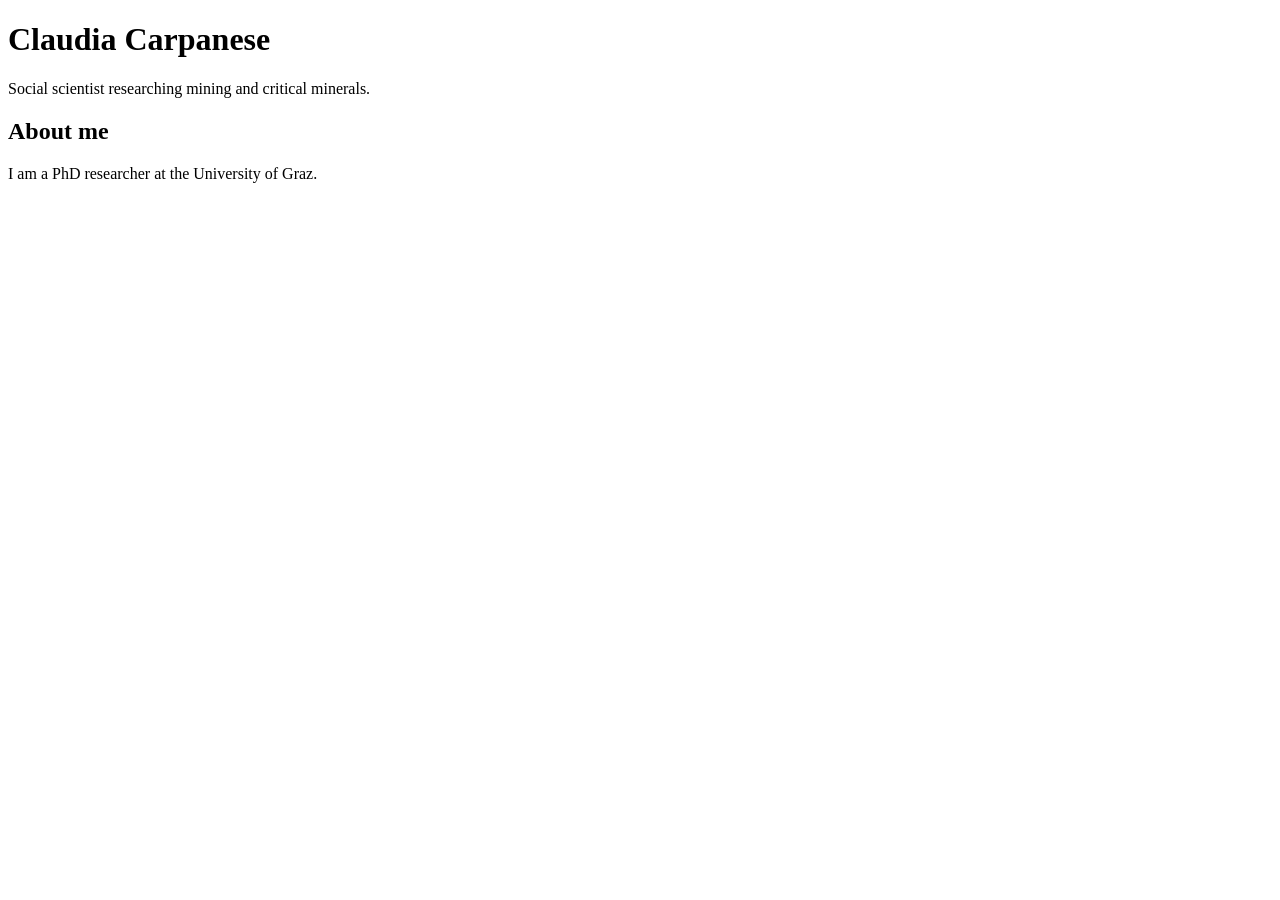
==== index.html @ d9147111 "Create index.html" ====
<!DOCTYPE html>
<html lang="en">
<head>
  <meta charset="UTF-8">
  <meta name="viewport" content="width=device-width, initial-scale=1">
  <title>Claudia Carpanese</title>
</head>
<body>
  <h1>Claudia Carpanese</h1>
  <p>Social scientist researching mining and critical minerals.</p>
  <h2>About me</h2>
  <p>I am a PhD researcher at the University of Graz.</p>
</body>
</html>
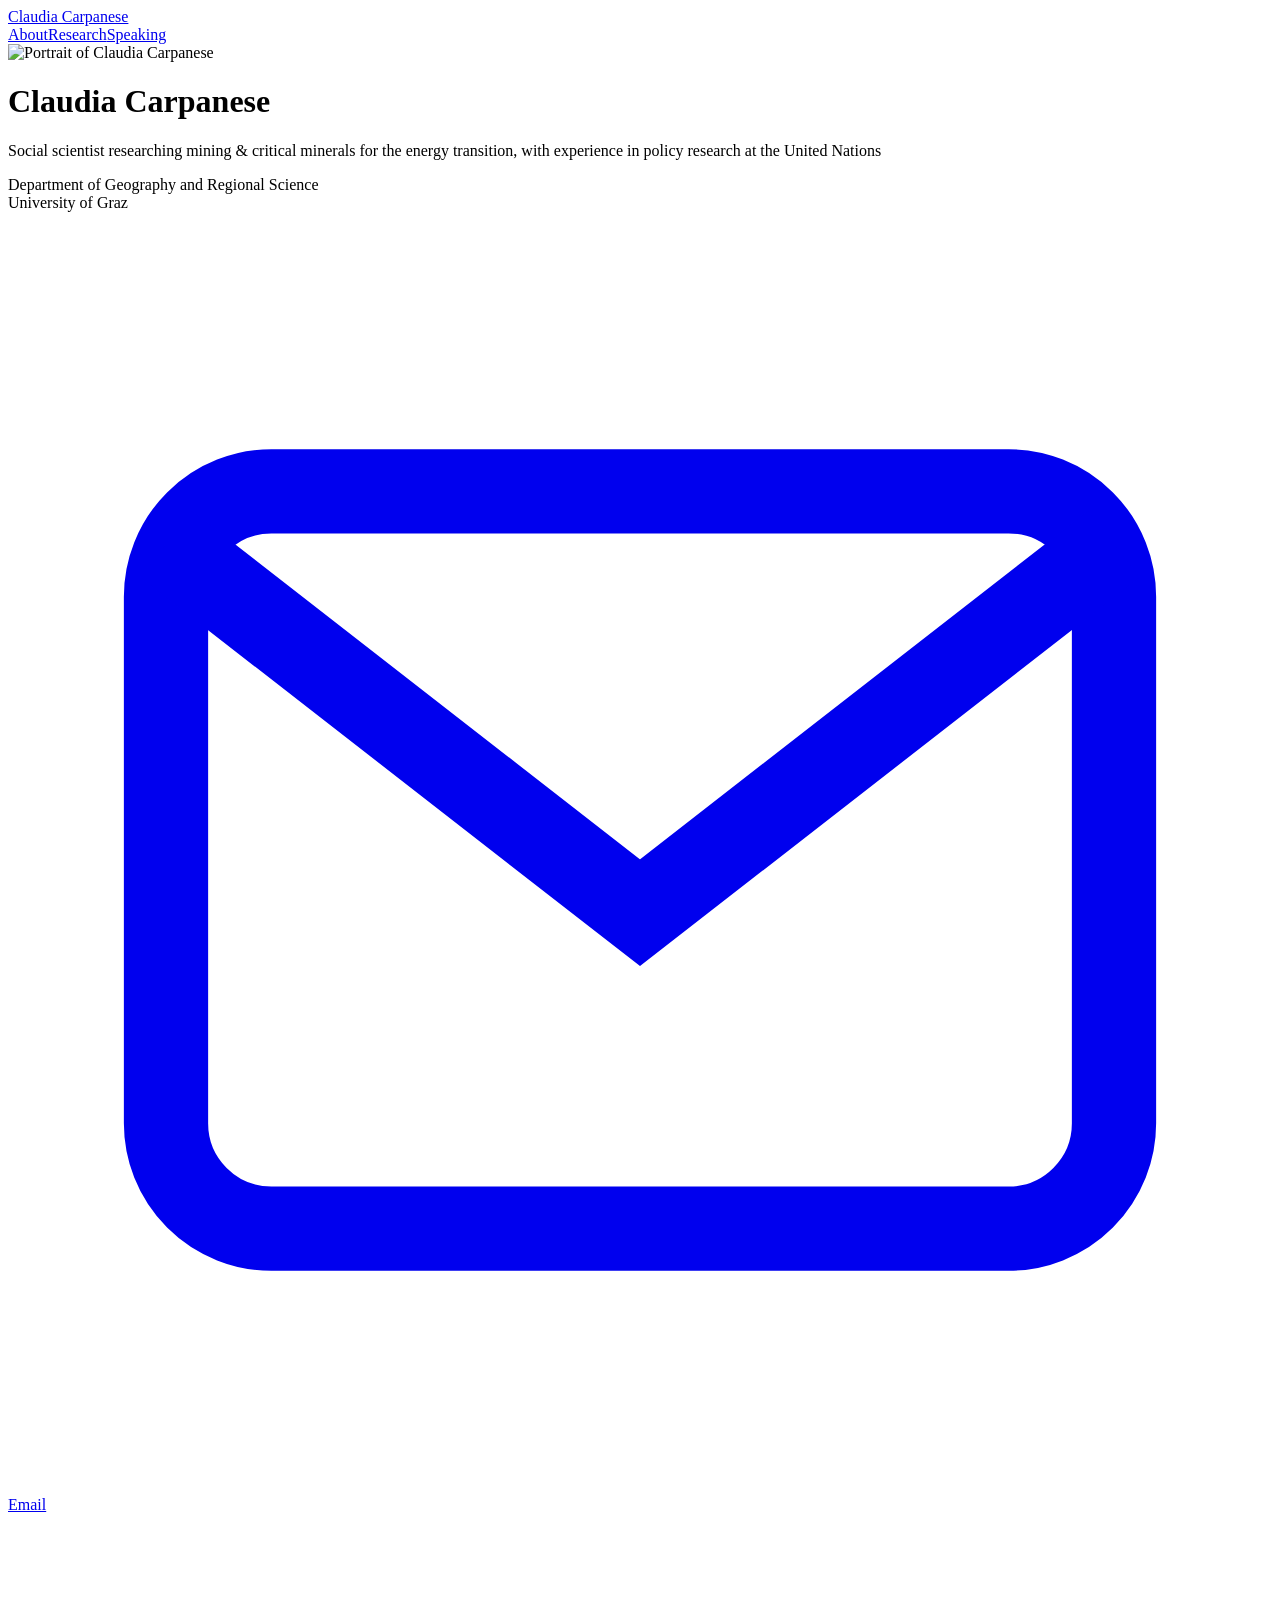
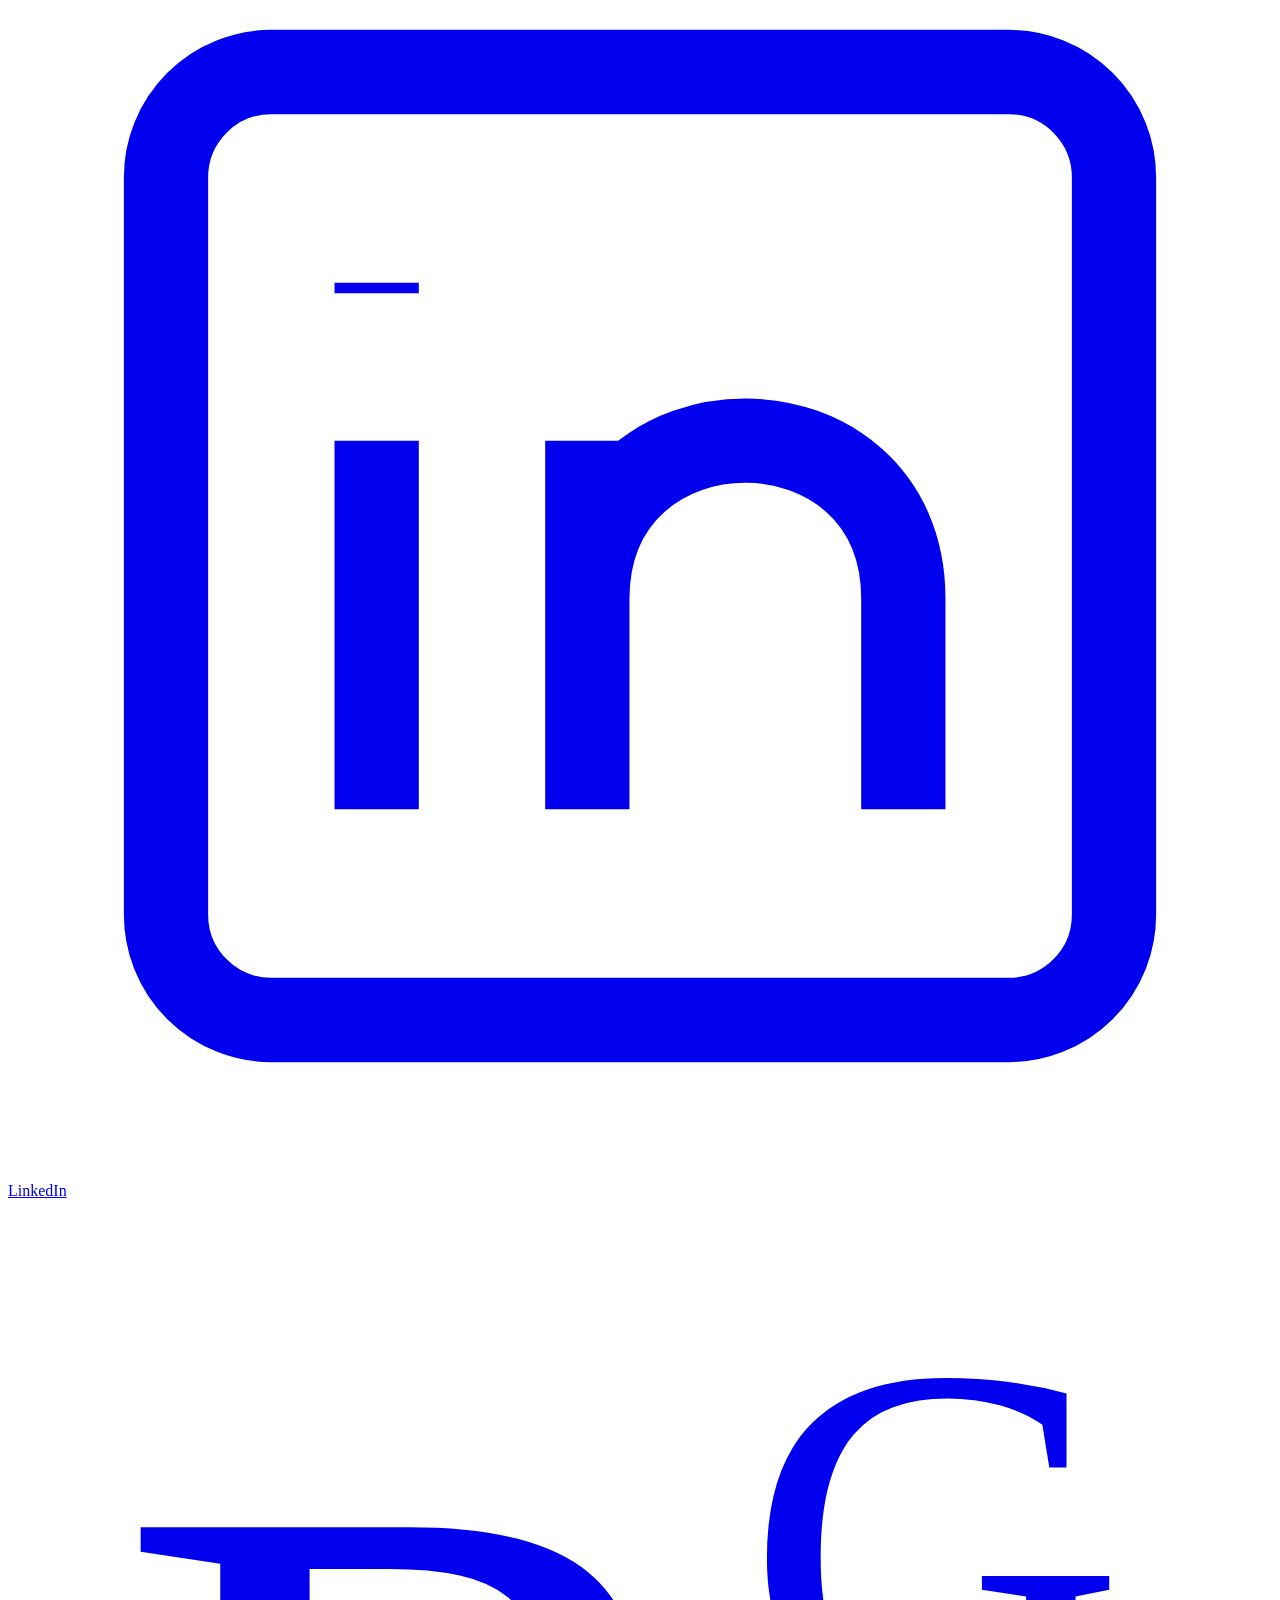
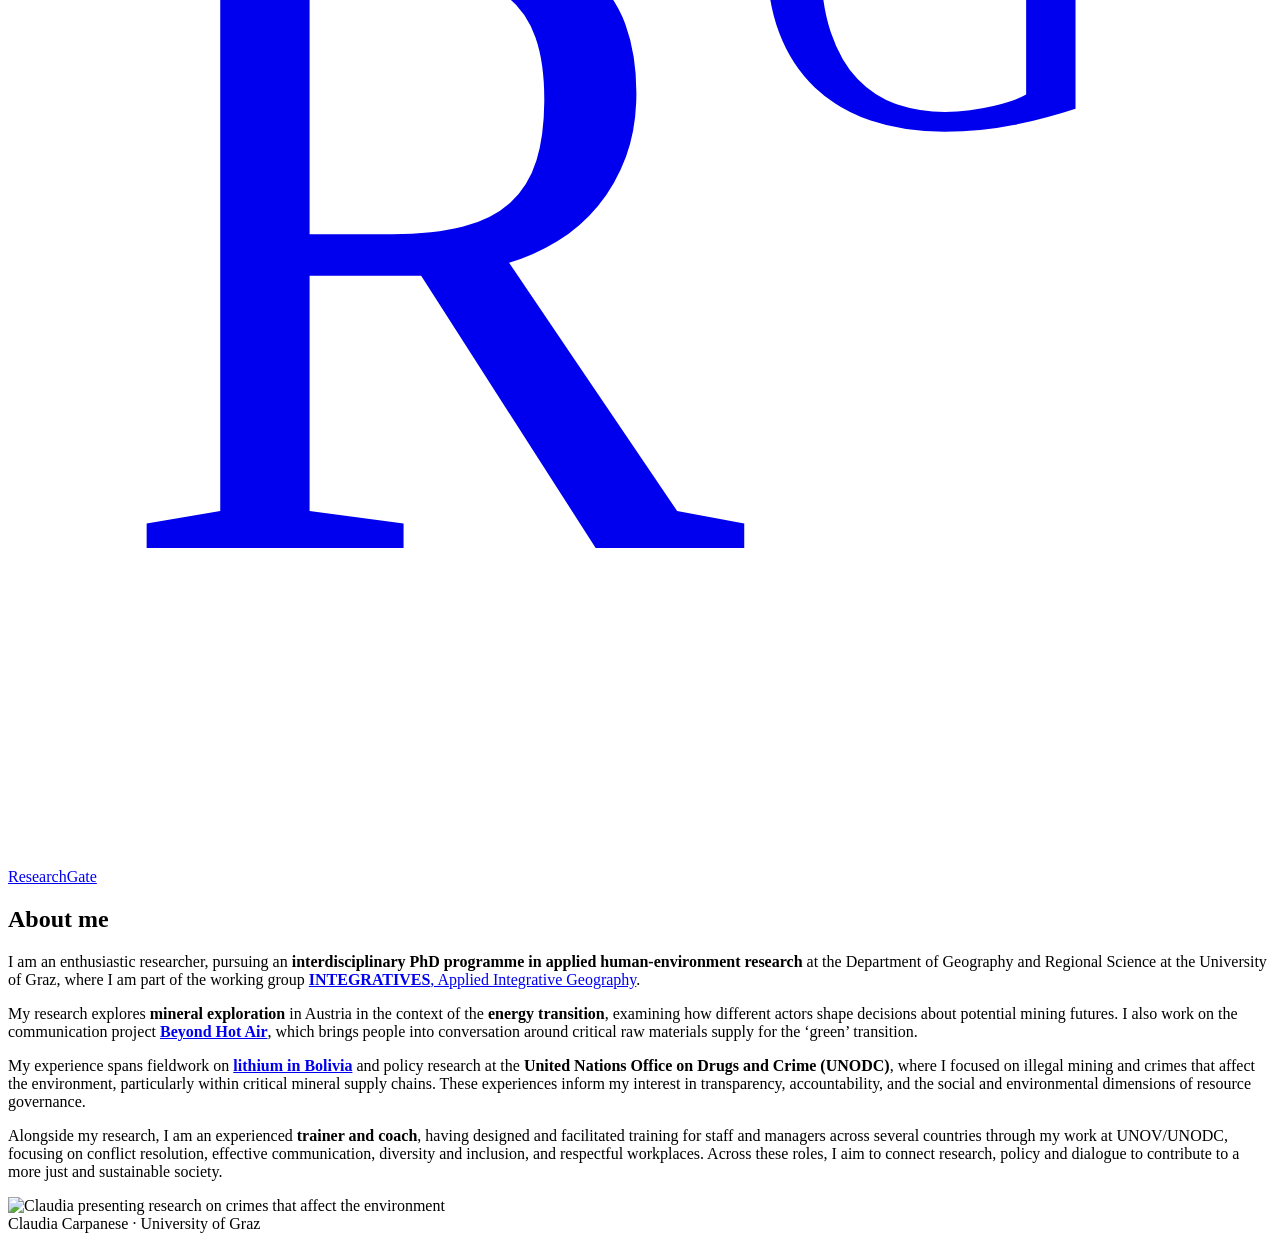
==== commit 3462d013: "Add files via upload" ====
--- a/index.html
+++ b/index.html
@@ -1,14 +1,5 @@
 <!DOCTYPE html>
-<html lang="en">
-<head>
-  <meta charset="UTF-8">
-  <meta name="viewport" content="width=device-width, initial-scale=1">
-  <title>Claudia Carpanese</title>
-</head>
-<body>
-  <h1>Claudia Carpanese</h1>
-  <p>Social scientist researching mining and critical minerals.</p>
-  <h2>About me</h2>
-  <p>I am a PhD researcher at the University of Graz.</p>
-</body>
-</html>
+<html lang="en"><head><meta charset="UTF-8"><meta name="viewport" content="width=device-width, initial-scale=1"><title>About | Claudia Carpanese</title><meta name="description" content="Claudia Carpanese, social scientist researching mineral exploration, critical minerals and the energy transition."><link rel="stylesheet" href="style.css"><link rel="icon" href="favicon.svg"></head><body><header><a class="brand" href="index.html">Claudia Carpanese</a><nav aria-label="Main navigation"><a href="index.html" aria-current="page">About</a><a href="research.html">Research</a><a href="talks.html">Speaking</a></nav></header><main><div class="profile-layout"><img class="profile-photo" src="profile.jpg" alt="Portrait of Claudia Carpanese" decoding="async"><div><h1>Claudia Carpanese</h1><p class="intro">Social scientist researching mining &amp; critical minerals for the energy transition, with experience in policy research at the United Nations</p><p class="affiliation">Department of Geography and Regional Science<br>University of Graz</p><div class="contact-links" aria-label="Contact profiles"><a class="contact-link" href="mailto:claudia.carpanese@uni-graz.at"><svg aria-hidden="true" viewBox="0 0 24 24" fill="none" stroke="currentColor" stroke-width="1.6"><rect x="3" y="5" width="18" height="14" rx="2"/><path d="m3 6 9 7 9-7"/></svg>Email</a><a class="contact-link" href="https://www.linkedin.com/in/claudia-carpanese-047b6966/"><svg aria-hidden="true" viewBox="0 0 24 24" fill="none" stroke="currentColor" stroke-width="1.6"><rect x="3" y="3" width="18" height="18" rx="2"/><path d="M7 10v7M7 7v.2M11 17v-7m0 3c0-4 6-4 6 0v4"/></svg>LinkedIn</a><a class="contact-link" href="https://www.researchgate.net/profile/Claudia-Carpanese-3?ev=hdr_xprf"><svg aria-hidden="true" viewBox="0 0 24 24" fill="none" stroke="currentColor" stroke-width="1.6"><text x="2" y="18" fill="currentColor" stroke="none" font-family="Georgia,serif" font-size="18">R</text><text x="14" y="10" fill="currentColor" stroke="none" font-family="Georgia,serif" font-size="10">G</text></svg>ResearchGate</a></div></div></div><div class="about-layout"><div class="copy"><section><h2>About me</h2><p>I am an enthusiastic researcher, pursuing an <strong>interdisciplinary PhD programme in applied human-environment research</strong> at the Department of Geography and Regional Science at the University of Graz, where I am part of the working group <a href="https://geographie.uni-graz.at/en/our-research/integratives/"><strong>INTEGRATIVES</strong>, Applied Integrative Geography</a>.</p>
+<p>My research explores <strong>mineral exploration</strong> in Austria in the context of the <strong>energy transition</strong>, examining how different actors shape decisions about potential mining futures. I also work on the communication project <a href="https://miningbeyondhotair.org/"><strong>Beyond Hot Air</strong></a>, which brings people into conversation around critical raw materials supply for the ‘green’ transition.</p>
+<p>My experience spans fieldwork on <a href="https://doi.org/10.1016/j.exis.2024.101522"><strong>lithium in Bolivia</strong></a> and policy research at the <strong>United Nations Office on Drugs and Crime (UNODC)</strong>, where I focused on illegal mining and crimes that affect the environment, particularly within critical mineral supply chains. These experiences inform my interest in transparency, accountability, and the social and environmental dimensions of resource governance.</p>
+<p>Alongside my research, I am an experienced <strong>trainer and coach</strong>, having designed and facilitated training for staff and managers across several countries through my work at UNOV/UNODC, focusing on conflict resolution, effective communication, diversity and inclusion, and respectful workplaces. Across these roles, I aim to connect research, policy and dialogue to contribute to a more just and sustainable society.</p></section></div><img class="about-photo" src="about.jpg" alt="Claudia presenting research on crimes that affect the environment" loading="lazy" decoding="async"></div></main><footer>Claudia Carpanese · University of Graz<!-- Add your email link and CV download here once supplied. --></footer></body></html>
